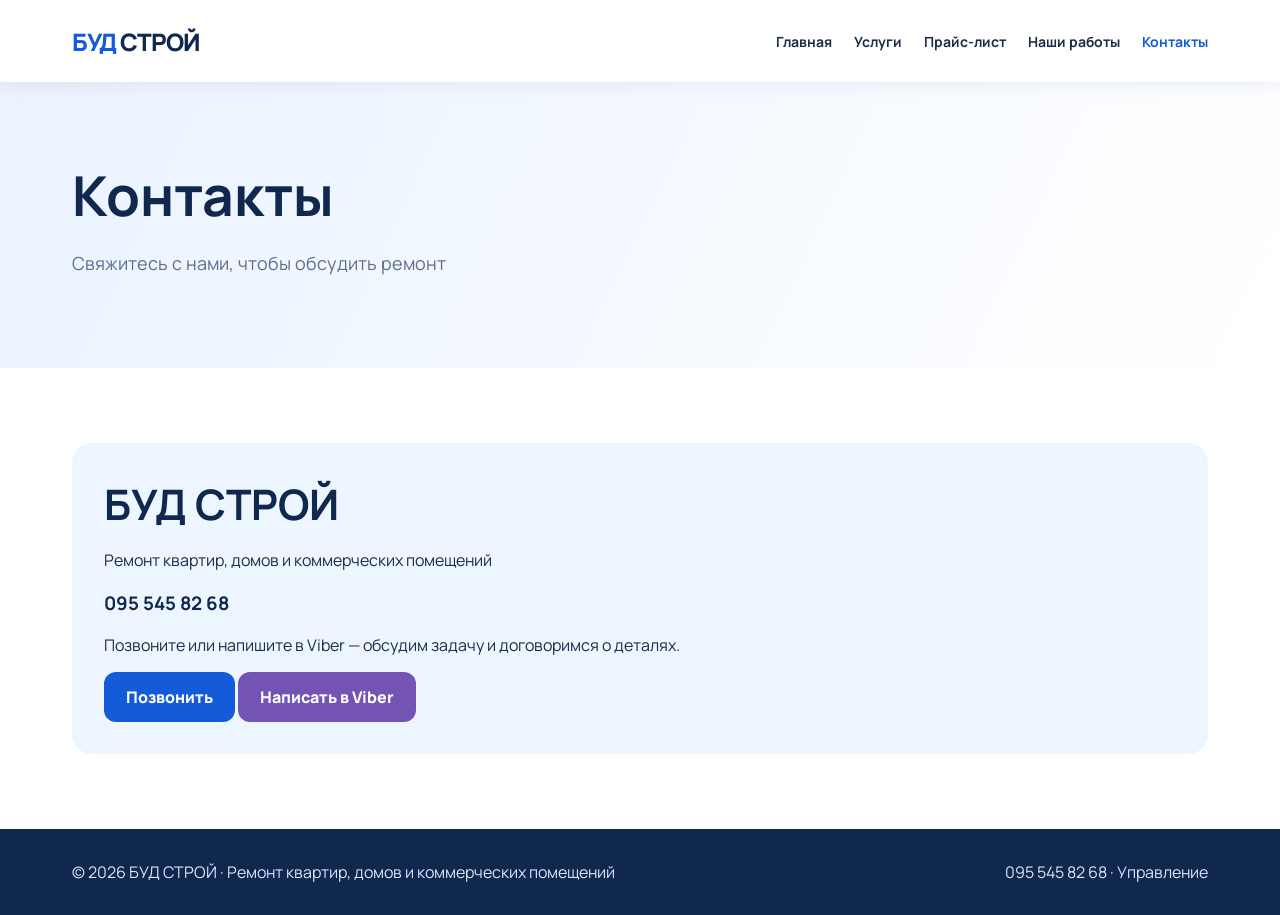
==== contacts.html @ e5d82095 "Буд строй версия2" ====
<!doctype html><html lang="ru"><head><meta charset="utf-8"><meta name="viewport" content="width=device-width,initial-scale=1"><meta name="description" content="БУД СТРОЙ — ремонт квартир, домов и коммерческих помещений. Услуги, расценки и примеры интерьеров."><title>Контакты — БУД СТРОЙ</title><link rel="stylesheet" href="style.css"></head><body><header class="top"><div class="container nav"><a class="logo" href="index.html">БУД <span>СТРОЙ</span></a><nav class="links"><a class="" href="index.html">Главная</a><a class="" href="services.html">Услуги</a><a class="" href="prices.html">Прайс-лист</a><a class="" href="works.html">Наши работы</a><a class="active" href="contacts.html">Контакты</a></nav></div></header><div class="pagehead"><div class="container"><h1>Контакты</h1><p>Свяжитесь с нами, чтобы обсудить ремонт</p></div></div><section><div class="container"><div class="contactbox"><h2>БУД СТРОЙ</h2><p>Ремонт квартир, домов и коммерческих помещений</p><h3><a href="tel:+380955458268">095 545 82 68</a></h3><p>Позвоните или напишите в Viber — обсудим задачу и договоримся о деталях.</p><a class="btn" href="tel:+380955458268">Позвонить</a> <a class="btn viber" href="viber://chat?number=%2B380955458268">Написать в Viber</a></div></div></section><footer class="foot"><div class="container"><span>© 2026 БУД СТРОЙ · Ремонт квартир, домов и коммерческих помещений</span><span><a href="tel:+380955458268">095 545 82 68</a> · <a href="admin.html">Управление</a></span></div></footer><script src="data.js"></script><script src="script.js"></script></body></html>
---- style.css ----
@import url('https://fonts.googleapis.com/css2?family=Manrope:wght@400;500;600;700;800&display=swap');:root{--blue:#135bd8;--navy:#10284d;--pale:#edf5ff;--ink:#1b2e48}*{box-sizing:border-box}body{margin:0;color:var(--ink);font-family:Manrope,Arial,sans-serif;background:#fff}a{text-decoration:none;color:inherit}.container{max-width:1180px;margin:auto;padding:0 22px}.top{background:#fff;position:sticky;top:0;z-index:20;box-shadow:0 2px 18px #163d7316}.nav{display:flex;align-items:center;justify-content:space-between;gap:20px;min-height:82px}.logo{font-size:24px;font-weight:800;color:var(--blue);letter-spacing:-1px}.logo span{color:var(--navy)}.links{display:flex;gap:22px;align-items:center;flex-wrap:wrap}.links a{font-size:14px;font-weight:700}.links a.active,.links a:hover{color:var(--blue)}.btn{display:inline-flex;justify-content:center;align-items:center;gap:9px;background:var(--blue);color:white;border-radius:12px;padding:14px 22px;font-weight:800;border:0;cursor:pointer}.btn.outline{background:#fff;color:var(--blue);border:1px solid #c5dcfa}.hero{min-height:540px;display:flex;align-items:center;background:linear-gradient(90deg,#092b5bd9,#092b5b36),url('https://images.unsplash.com/photo-1600607687939-ce8a6c25118c?auto=format&fit=crop&w=1800&q=85') center/cover;color:white}.hero h1{font-size:clamp(38px,5.5vw,70px);line-height:1.07;max-width:800px;margin:10px 0 20px}.hero p{font-size:19px;max-width:650px}.eyebrow{color:#9dc6ff;font-weight:800;letter-spacing:2px;text-transform:uppercase}.hero .btn{margin-top:20px;background:#fff;color:var(--blue)}section{padding:75px 0}.pale{background:var(--pale)}h1,h2,h3{color:var(--navy)}.hero h1{color:white}h2{font-size:clamp(28px,4vw,42px);margin:0 0 15px}.lead{font-size:17px;color:#60718a;max-width:750px;margin:0 0 30px}.grid{display:grid;grid-template-columns:repeat(3,1fr);gap:24px}.card{background:white;border:1px solid #e1e9f4;border-radius:18px;overflow:hidden;box-shadow:0 10px 28px #133d7810}.card img{width:100%;height:225px;object-fit:cover}.card .body{padding:22px}.card h3{margin:0 0 9px}.card p{margin:0;color:#63758b}.pagehead{padding:75px 0;background:linear-gradient(115deg,#eaf3ff,#fff)}.pagehead h1{font-size:clamp(34px,5vw,55px);margin:0 0 12px}.pagehead p{color:#5c708a;font-size:18px}.tools{display:flex;gap:12px;flex-wrap:wrap;margin-bottom:24px}input,select{font:inherit;border:1px solid #cbd9e8;border-radius:10px;padding:13px 15px;background:white;color:var(--ink)}input{flex:1;min-width:220px}table{width:100%;border-collapse:collapse;background:#fff;border-radius:14px;overflow:hidden}th{text-align:left;background:#e5f0ff;color:#173c73}td,th{padding:14px 16px;border-bottom:1px solid #e8eef6}td:last-child,th:last-child{text-align:right;white-space:nowrap}tr:hover td{background:#f8fbff}.tablewrap{overflow-x:auto;border:1px solid #dce7f6;border-radius:14px}.muted{color:#65758b;font-size:14px}.gallery{display:grid;grid-template-columns:repeat(2,1fr);gap:20px}.gallery img{width:100%;height:340px;object-fit:cover;border-radius:15px}.contactbox{background:#edf5ff;padding:32px;border-radius:20px}.foot{background:#10284d;color:#d7e5fb;padding:32px 0}.foot .container{display:flex;justify-content:space-between;gap:20px;flex-wrap:wrap}.viber{background:#7354b5}.note{background:#fff8e8;border:1px solid #f5dfac;padding:18px;border-radius:12px;margin-top:24px}.admin-note{background:#edf5ff;padding:24px;border-radius:15px}ol li{margin-bottom:12px}@media(max-width:760px){.nav{align-items:flex-start;padding-top:16px;padding-bottom:16px;flex-direction:column}.links{gap:12px}.links a{font-size:12px}.hero{min-height:490px}.grid{grid-template-columns:1fr}.gallery{grid-template-columns:1fr}.gallery img{height:250px}section{padding:48px 0}td,th{padding:12px 10px;font-size:13px}}
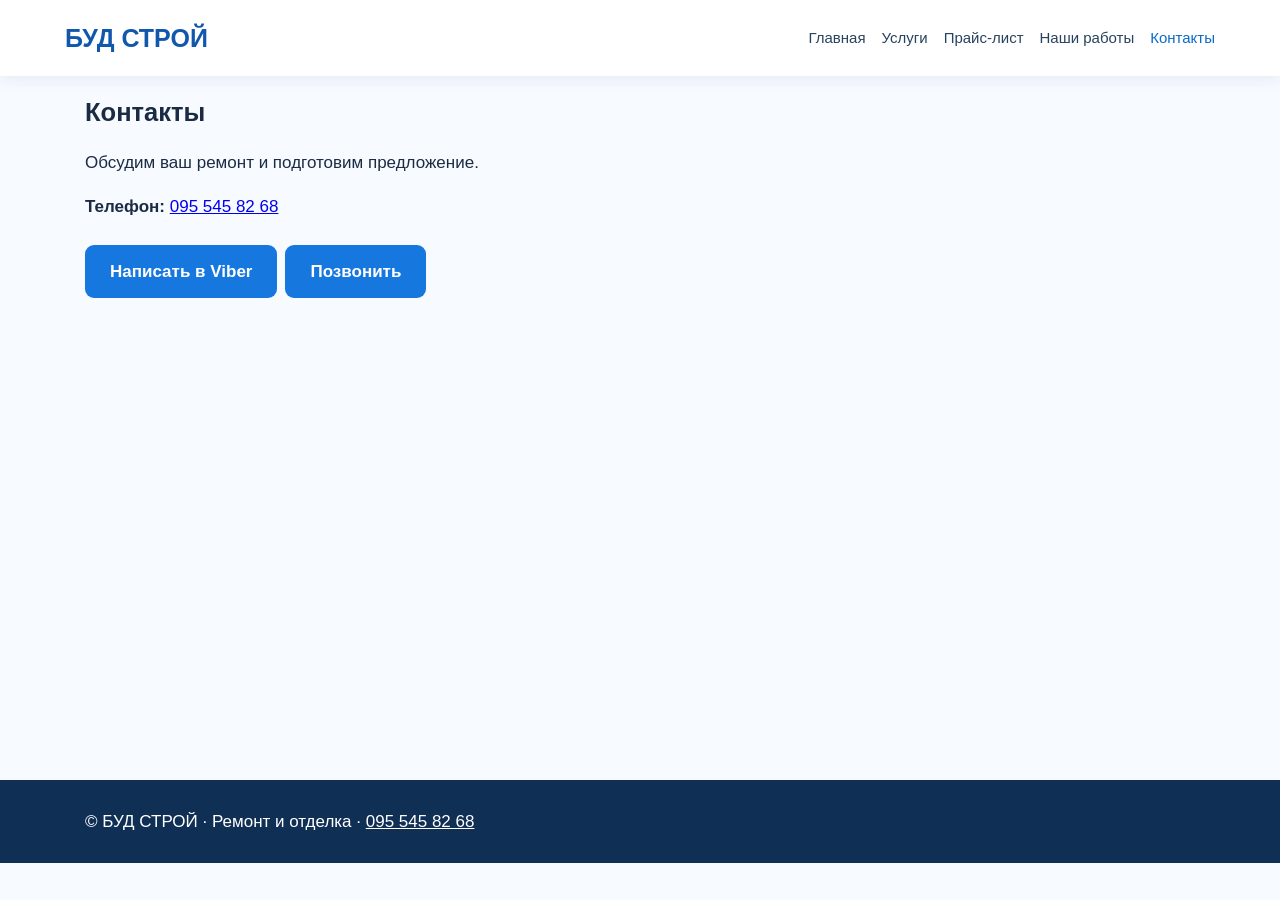
==== commit f0c9cfa0: "Add files via upload" ====
--- a/contacts.html
+++ b/contacts.html
@@ -1 +1 @@
-<!doctype html><html lang="ru"><head><meta charset="utf-8"><meta name="viewport" content="width=device-width,initial-scale=1"><meta name="description" content="БУД СТРОЙ — ремонт квартир, домов и коммерческих помещений. Услуги, расценки и примеры интерьеров."><title>Контакты — БУД СТРОЙ</title><link rel="stylesheet" href="style.css"></head><body><header class="top"><div class="container nav"><a class="logo" href="index.html">БУД <span>СТРОЙ</span></a><nav class="links"><a class="" href="index.html">Главная</a><a class="" href="services.html">Услуги</a><a class="" href="prices.html">Прайс-лист</a><a class="" href="works.html">Наши работы</a><a class="active" href="contacts.html">Контакты</a></nav></div></header><div class="pagehead"><div class="container"><h1>Контакты</h1><p>Свяжитесь с нами, чтобы обсудить ремонт</p></div></div><section><div class="container"><div class="contactbox"><h2>БУД СТРОЙ</h2><p>Ремонт квартир, домов и коммерческих помещений</p><h3><a href="tel:+380955458268">095 545 82 68</a></h3><p>Позвоните или напишите в Viber — обсудим задачу и договоримся о деталях.</p><a class="btn" href="tel:+380955458268">Позвонить</a> <a class="btn viber" href="viber://chat?number=%2B380955458268">Написать в Viber</a></div></div></section><footer class="foot"><div class="container"><span>© 2026 БУД СТРОЙ · Ремонт квартир, домов и коммерческих помещений</span><span><a href="tel:+380955458268">095 545 82 68</a> · <a href="admin.html">Управление</a></span></div></footer><script src="data.js"></script><script src="script.js"></script></body></html>+<!doctype html><html lang="ru"><head><meta charset="utf-8"><meta name="viewport" content="width=device-width,initial-scale=1"><meta name="description" content="БУД СТРОЙ — ремонт и отделка помещений. Услуги, прайс-лист и фотографии работ."><title>Контакты — БУД СТРОЙ</title><link rel="stylesheet" href="style.css"></head><body><header><div class="wrap bar"><a class="logo" href="index.html">БУД СТРОЙ</a><nav><a class="" href="index.html">Главная</a><a class="" href="services.html">Услуги</a><a class="" href="prices.html">Прайс-лист</a><a class="" href="works.html">Наши работы</a><a class="active" href="contacts.html">Контакты</a></nav></div></header><main><section class="wrap"><h1>Контакты</h1><p>Обсудим ваш ремонт и подготовим предложение.</p><p><strong>Телефон:</strong> <a href="tel:+380955458268">095 545 82 68</a></p><a class="btn" href="viber://chat?number=%2B380955458268">Написать в Viber</a><a class="btn" href="tel:+380955458268">Позвонить</a></section></main><footer><div class="wrap">© БУД СТРОЙ · Ремонт и отделка · <a style="color:white" href="tel:+380955458268">095 545 82 68</a></div></footer></body></html>
--- a/style.css
+++ b/style.css
@@ -1 +1 @@
-@import url('https://fonts.googleapis.com/css2?family=Manrope:wght@400;500;600;700;800&display=swap');:root{--blue:#135bd8;--navy:#10284d;--pale:#edf5ff;--ink:#1b2e48}*{box-sizing:border-box}body{margin:0;color:var(--ink);font-family:Manrope,Arial,sans-serif;background:#fff}a{text-decoration:none;color:inherit}.container{max-width:1180px;margin:auto;padding:0 22px}.top{background:#fff;position:sticky;top:0;z-index:20;box-shadow:0 2px 18px #163d7316}.nav{display:flex;align-items:center;justify-content:space-between;gap:20px;min-height:82px}.logo{font-size:24px;font-weight:800;color:var(--blue);letter-spacing:-1px}.logo span{color:var(--navy)}.links{display:flex;gap:22px;align-items:center;flex-wrap:wrap}.links a{font-size:14px;font-weight:700}.links a.active,.links a:hover{color:var(--blue)}.btn{display:inline-flex;justify-content:center;align-items:center;gap:9px;background:var(--blue);color:white;border-radius:12px;padding:14px 22px;font-weight:800;border:0;cursor:pointer}.btn.outline{background:#fff;color:var(--blue);border:1px solid #c5dcfa}.hero{min-height:540px;display:flex;align-items:center;background:linear-gradient(90deg,#092b5bd9,#092b5b36),url('https://images.unsplash.com/photo-1600607687939-ce8a6c25118c?auto=format&fit=crop&w=1800&q=85') center/cover;color:white}.hero h1{font-size:clamp(38px,5.5vw,70px);line-height:1.07;max-width:800px;margin:10px 0 20px}.hero p{font-size:19px;max-width:650px}.eyebrow{color:#9dc6ff;font-weight:800;letter-spacing:2px;text-transform:uppercase}.hero .btn{margin-top:20px;background:#fff;color:var(--blue)}section{padding:75px 0}.pale{background:var(--pale)}h1,h2,h3{color:var(--navy)}.hero h1{color:white}h2{font-size:clamp(28px,4vw,42px);margin:0 0 15px}.lead{font-size:17px;color:#60718a;max-width:750px;margin:0 0 30px}.grid{display:grid;grid-template-columns:repeat(3,1fr);gap:24px}.card{background:white;border:1px solid #e1e9f4;border-radius:18px;overflow:hidden;box-shadow:0 10px 28px #133d7810}.card img{width:100%;height:225px;object-fit:cover}.card .body{padding:22px}.card h3{margin:0 0 9px}.card p{margin:0;color:#63758b}.pagehead{padding:75px 0;background:linear-gradient(115deg,#eaf3ff,#fff)}.pagehead h1{font-size:clamp(34px,5vw,55px);margin:0 0 12px}.pagehead p{color:#5c708a;font-size:18px}.tools{display:flex;gap:12px;flex-wrap:wrap;margin-bottom:24px}input,select{font:inherit;border:1px solid #cbd9e8;border-radius:10px;padding:13px 15px;background:white;color:var(--ink)}input{flex:1;min-width:220px}table{width:100%;border-collapse:collapse;background:#fff;border-radius:14px;overflow:hidden}th{text-align:left;background:#e5f0ff;color:#173c73}td,th{padding:14px 16px;border-bottom:1px solid #e8eef6}td:last-child,th:last-child{text-align:right;white-space:nowrap}tr:hover td{background:#f8fbff}.tablewrap{overflow-x:auto;border:1px solid #dce7f6;border-radius:14px}.muted{color:#65758b;font-size:14px}.gallery{display:grid;grid-template-columns:repeat(2,1fr);gap:20px}.gallery img{width:100%;height:340px;object-fit:cover;border-radius:15px}.contactbox{background:#edf5ff;padding:32px;border-radius:20px}.foot{background:#10284d;color:#d7e5fb;padding:32px 0}.foot .container{display:flex;justify-content:space-between;gap:20px;flex-wrap:wrap}.viber{background:#7354b5}.note{background:#fff8e8;border:1px solid #f5dfac;padding:18px;border-radius:12px;margin-top:24px}.admin-note{background:#edf5ff;padding:24px;border-radius:15px}ol li{margin-bottom:12px}@media(max-width:760px){.nav{align-items:flex-start;padding-top:16px;padding-bottom:16px;flex-direction:column}.links{gap:12px}.links a{font-size:12px}.hero{min-height:490px}.grid{grid-template-columns:1fr}.gallery{grid-template-columns:1fr}.gallery img{height:250px}section{padding:48px 0}td,th{padding:12px 10px;font-size:13px}}+*{box-sizing:border-box}body{margin:0;font:17px/1.6 -apple-system,BlinkMacSystemFont,"Segoe UI",Arial,sans-serif;color:#1b2b43;background:#f7faff}header{background:#fff;box-shadow:0 2px 16px #163b7017;position:sticky;top:0;z-index:10}.wrap{max-width:1150px;margin:auto;padding:0 20px}.bar{display:flex;justify-content:space-between;align-items:center;gap:20px;flex-wrap:wrap;padding:18px 0}.logo{font-weight:850;color:#1158ac;font-size:25px;text-decoration:none}nav{display:flex;gap:16px;flex-wrap:wrap}nav a{color:#28435f;text-decoration:none;font-size:15px}nav a:hover,nav a.active{color:#086bc8}main{min-height:72vh}.hero{background:linear-gradient(100deg,#103f7cd9,#1766b7bb),url(images/work1.jpg) center/cover;color:white;padding:100px 0}.hero h1{font-size:clamp(36px,6vw,64px);line-height:1.1;max-width:760px}.hero p{max-width:600px;font-size:20px}.btn{display:inline-block;background:#1678df;color:white;padding:13px 25px;border-radius:9px;text-decoration:none;font-weight:700;margin:8px 8px 8px 0}.btn.light{background:white;color:#135ba9}section{padding:55px 0}h1,h2{line-height:1.2}h2{font-size:34px}.grid{display:grid;grid-template-columns:repeat(auto-fit,minmax(260px,1fr));gap:22px}.card{background:#fff;border-radius:14px;overflow:hidden;box-shadow:0 8px 25px #183d6813}.card img{width:100%;height:230px;object-fit:cover;display:block}.card .body{padding:18px}.card h3{margin:0 0 5px}.card p{margin:0;color:#546578}.gallery img{cursor:pointer}footer{background:#102f55;color:white;padding:28px 0;margin-top:35px}.note{background:#e8f2ff;padding:18px;border-left:4px solid #1678df;border-radius:8px}table{width:100%;border-collapse:collapse;background:white}th,td{padding:14px;border-bottom:1px solid #dce6f2;text-align:left}th{background:#dbeafe}input{border:1px solid #bdd0e6;border-radius:7px;padding:8px;width:130px;font:inherit}dialog{border:0;background:transparent;padding:0;max-width:96vw;max-height:95vh}dialog img{max-width:95vw;max-height:88vh;object-fit:contain}dialog button{position:absolute;right:0;top:0;background:#fff;border:0;font-size:28px;cursor:pointer}dialog::backdrop{background:#000d}@media(max-width:650px){.bar{display:block}nav{margin-top:12px;gap:12px}.hero{padding:70px 0}section{padding:35px 0}}
